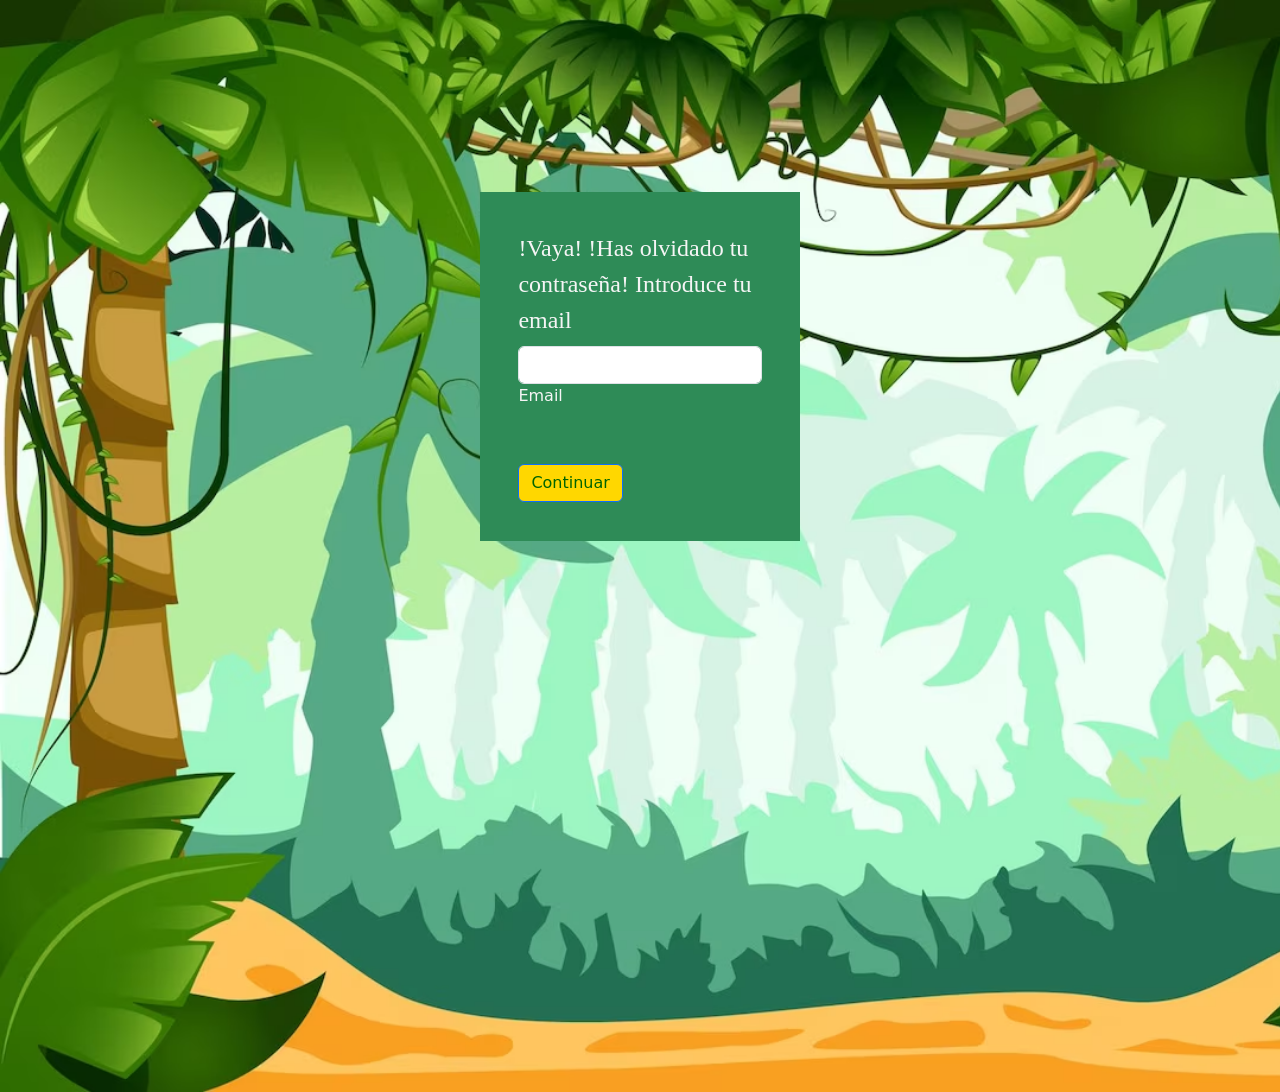
==== forgot.html @ 12dd4091 "Login actualizado" ====
<!doctype html>
<html lang="en">
  <head>
    <meta charset="utf-8">
    <meta name="viewport" content="width=device-width, initial-scale=1">
    <title>Bootstrap demo</title>
    <link href="https://cdn.jsdelivr.net/npm/bootstrap@5.3.2/dist/css/bootstrap.min.css" rel="stylesheet" integrity="sha384-T3c6CoIi6uLrA9TneNEoa7RxnatzjcDSCmG1MXxSR1GAsXEV/Dwwykc2MPK8M2HN" crossorigin="anonymous">
    <link rel="stylesheet" href="login.css">
  </head>
  <body class="vh-100">
    
    <div class="container-md w-25"
        <fieldset><legend>!Vaya! !Has olvidado tu contraseña! Introduce tu email</legend>
            <form>
                <!-- Email input -->
                <div class="form-outline mb-4">
                <input type="email" id="form1Example1" class="form-control" required/>
                <label class="form-label" for="form1Example1">Email</label>
                </div>
            
               
            
                <!-- 2 column grid layout for inline styling -->
                <div class="row mb-4">
                <div class="col d-flex justify-content-center">
                    <!-- Checkbox -->
                    
                </div>
            
                <div class="col">
                    <!-- Simple link -->
                  
                </div>
                </div>
            
                <!-- Submit button -->
                <button type="submit" id="boton" class="btn btn-primary btn-block">Continuar</button>
            </form>
        </fieldset>
    </div>


    <script src="https://cdn.jsdelivr.net/npm/bootstrap@5.3.2/dist/js/bootstrap.bundle.min.js" integrity="sha384-C6RzsynM9kWDrMNeT87bh95OGNyZPhcTNXj1NW7RuBCsyN/o0jlpcV8Qyq46cDfL" crossorigin="anonymous"></script>
  </body>
</html>
---- login.css ----
body{
    background-image:url("./selva4.avif");
    background-size: cover;
    background-repeat: no-repeat;
}

.container-md{
    margin-top: 15%;
    background-color:seagreen;
    padding: 3%;

}

.container-md legend 
{
    font-family: Tahoma;
    color: whitesmoke;
}

.form-outline label
{
    color:whitesmoke;
}

.form-check-label{
    color:whitesmoke;
}

.btn{
    color:yellow;
}

#form1Example3
{
    background-color: gold;
    
}

a{
    color:gold;
}
#boton{
    background-color: gold;
    color:darkgreen;

}
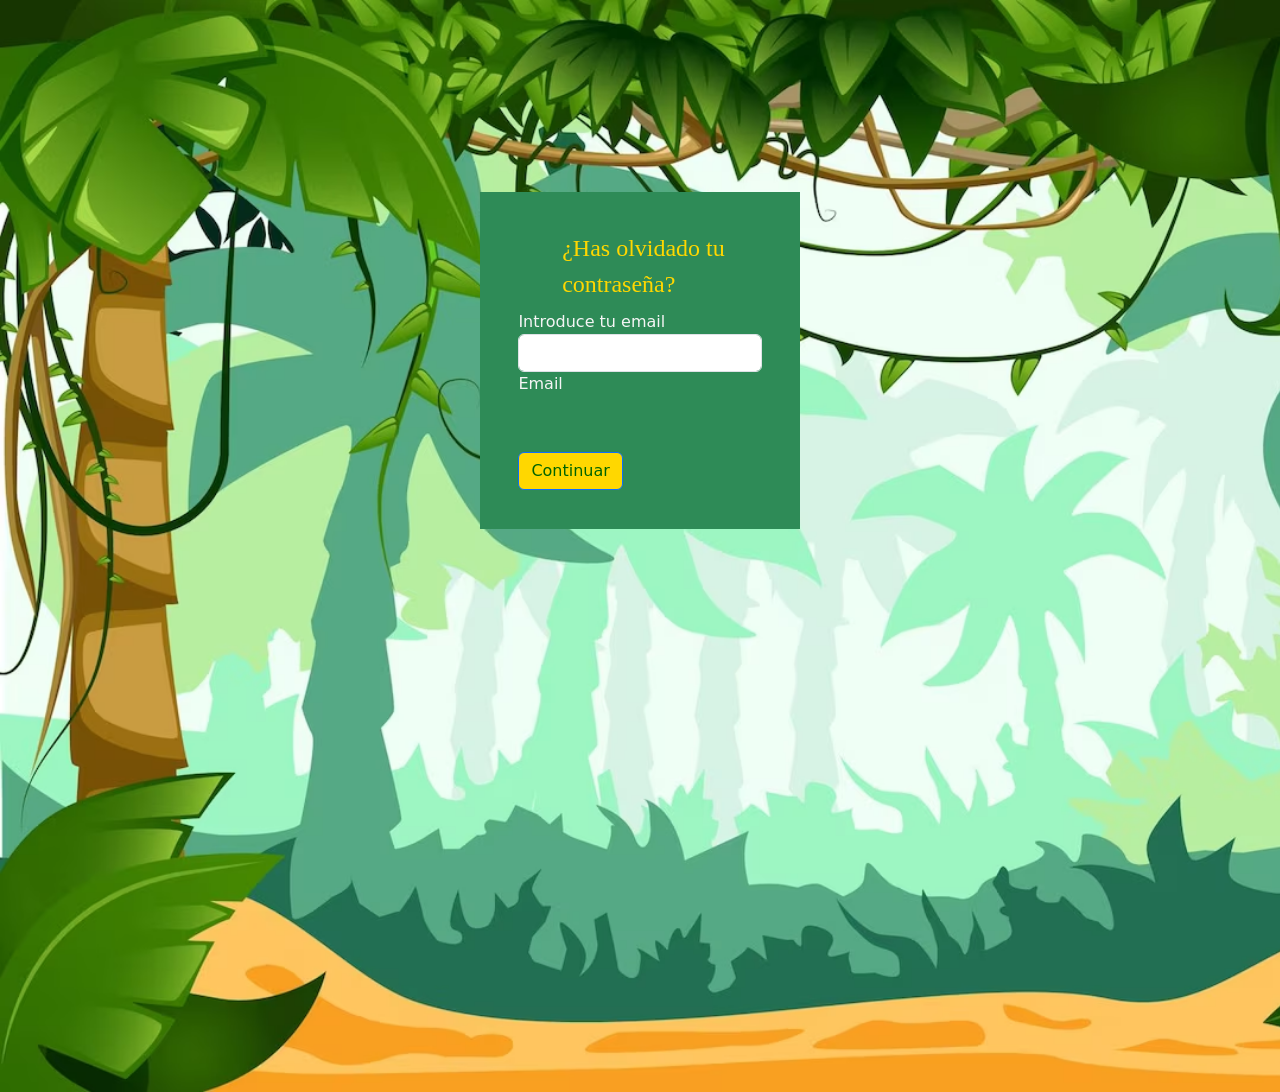
==== commit dd8c2ee2: "Actualización 2" ====
--- a/forgot.html
+++ b/forgot.html
@@ -10,7 +10,7 @@
   <body class="vh-100">
     
     <div class="container-md w-25"
-        <fieldset><legend>!Vaya! !Has olvidado tu contraseña! Introduce tu email</legend>
+        <fieldset><legend class="vaya">¿Has olvidado tu contraseña?</legend> <span>Introduce tu email</span>
             <form>
                 <!-- Email input -->
                 <div class="form-outline mb-4">
--- a/login.css
+++ b/login.css
@@ -3,6 +3,7 @@
     background-size: cover;
     background-repeat: no-repeat;
 }
+
 
 .container-md{
     margin-top: 15%;
@@ -14,7 +15,17 @@
 .container-md legend 
 {
     font-family: Tahoma;
-    color: whitesmoke;
+    color: gold;
+    padding-left: 18%;
+    
+}
+
+.container-md .vaya{
+    font-size: 150%;
+}
+
+.container-md span{
+    color:whitesmoke;
 }
 
 .form-outline label
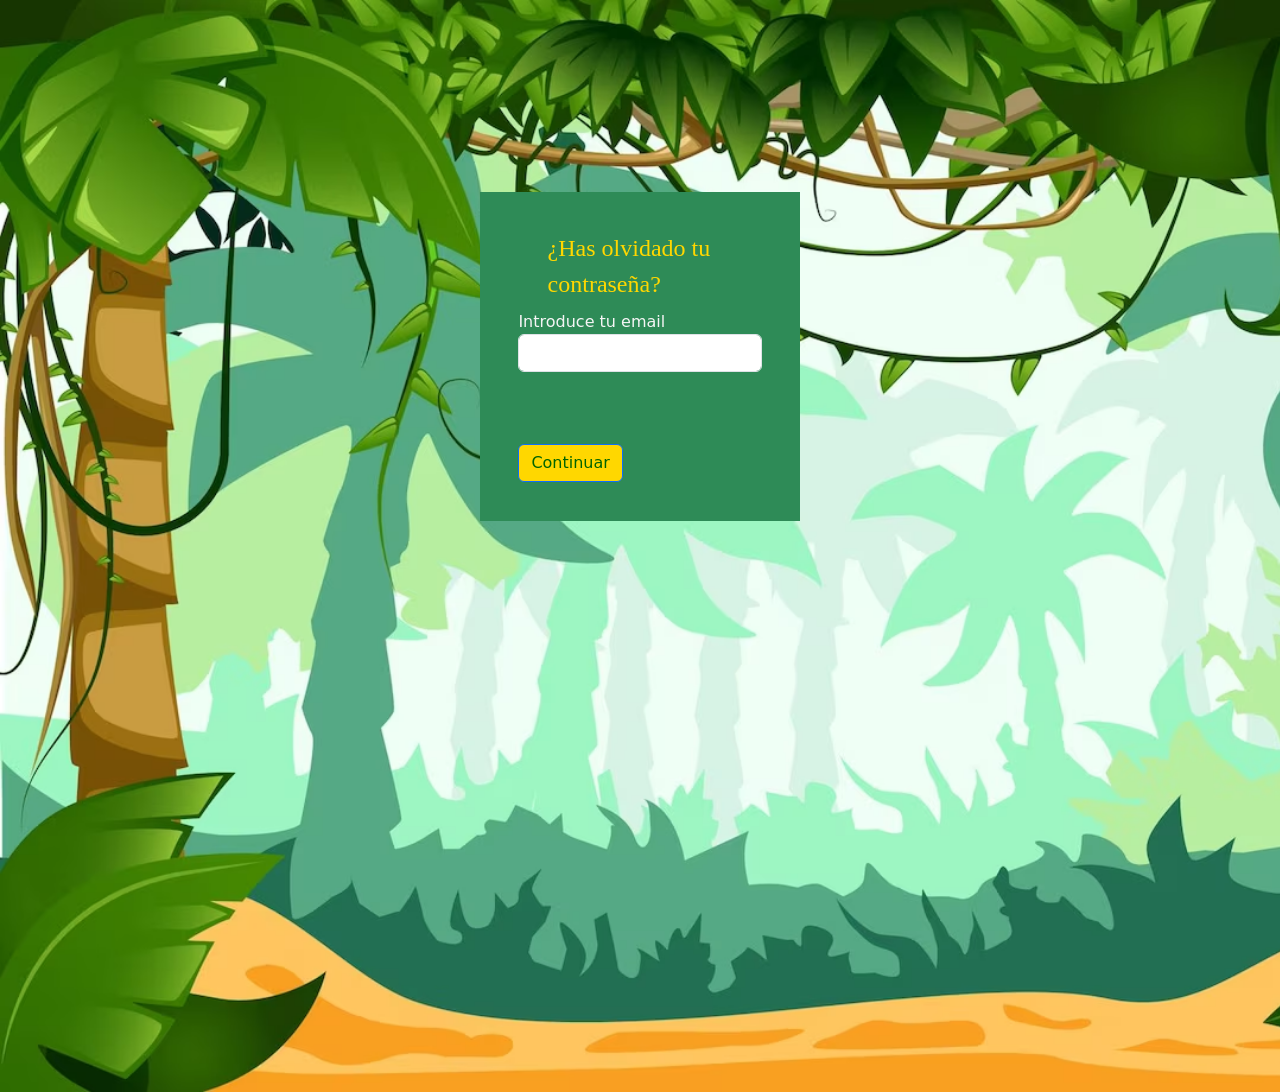
==== commit 778233e2: "actualización 3" ====
--- a/forgot.html
+++ b/forgot.html
@@ -15,7 +15,7 @@
                 <!-- Email input -->
                 <div class="form-outline mb-4">
                 <input type="email" id="form1Example1" class="form-control" required/>
-                <label class="form-label" for="form1Example1">Email</label>
+                <label class="form-label" for="form1Example1"></label>
                 </div>
             
                
--- a/login.css
+++ b/login.css
@@ -16,7 +16,7 @@
 {
     font-family: Tahoma;
     color: gold;
-    padding-left: 18%;
+    padding-left: 12%;
     
 }
 
